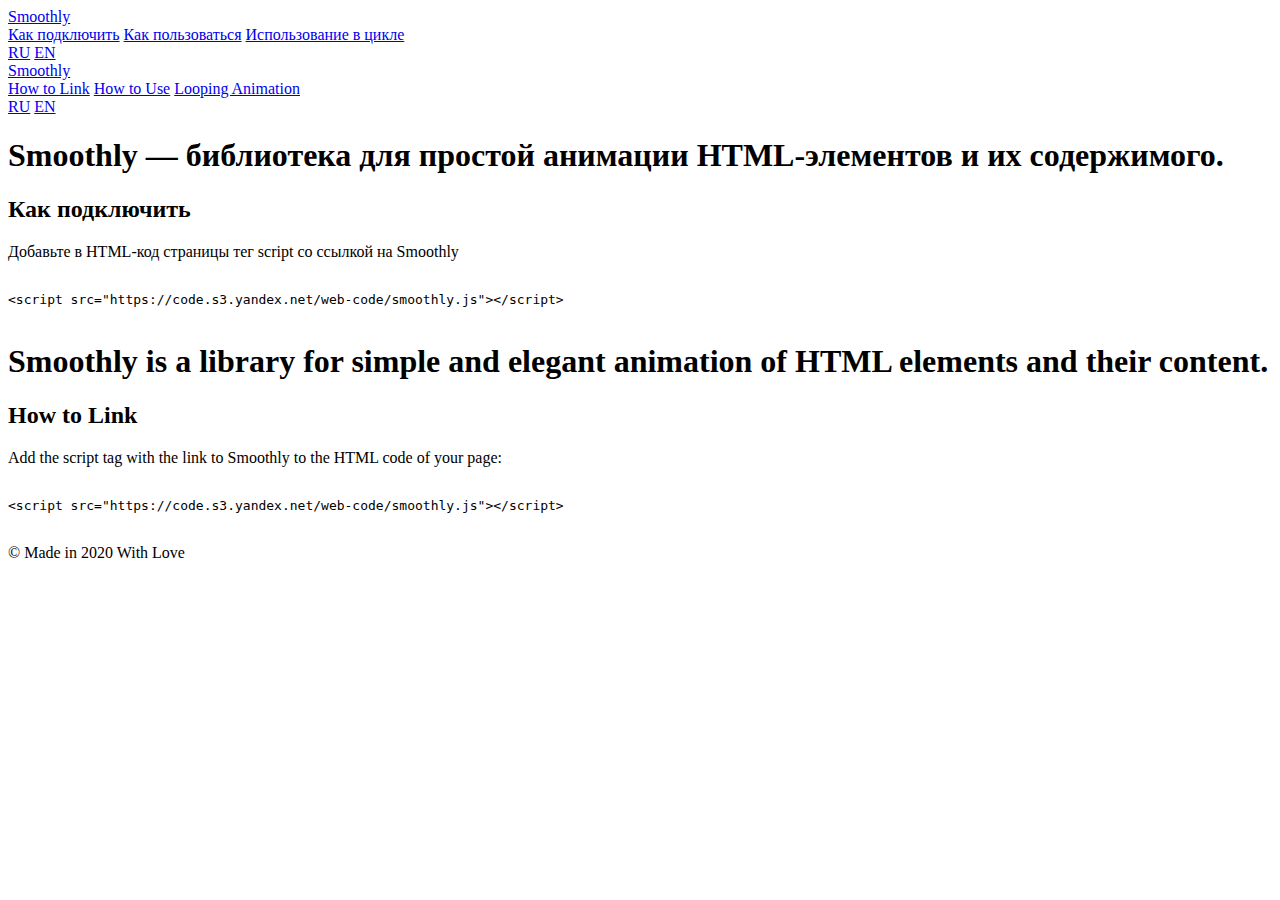
==== en/index.html @ c20bc989 "a version with dynamic lang switcher, not optimal" ====
<!DOCTYPE html>
<html lang="ru-RU, en-US">
<head>
  <meta charset="UTF-8">
  <meta name="viewport" content="width=device-width, initial-scale=1.0">
  <meta http-equiv="X-UA-Compatible" content="ie=edge">
  <title>Smoothly</title>
  <link rel="stylesheet" href="style.css">
  <link rel="stylesheet" href="normalize.css">
  <link href='highlight/styles/atom-one-dark.css' rel='stylesheet' type='text/css'>
  <link rel="icon" type="image" href="favicon.png" lang="ru" id="favicon-ru">
  <link rel="icon" type="image" href="favicon_en.png" lang="en" id="favicon-en">
</head>

<body>
  <header class="header" lang="ru" id="header-ru">
    <div class="header__logo">
      <a href="./index.html" class="header__logo">Smoothly</a>
    </div>
    <div class="header__nav">
      <a href="./index.html" class="header__link header__link_type_active">Как подключить</a>
      <a href="./pages/basic-usage.html" class="header__link">Как пользоваться</a>
      <a href="./pages/usage-in-loops.html" class="header__link">Использование в цикле</a>
    </div>
    <div class="header__lang">
      <a href="#" class="header__link header__button header__link_type_active">RU</a>
      <a href="#" class="header__link header__button">EN</a>
    </div>
  </header>
  
  <header class="header" lang="en" id="header-en">
    <div class="header__logo">
      <a href="./index.html" class="header__logo">Smoothly</a>
    </div>
    <div class="header__nav">
      <a href="./index.html" class="header__link header__link_type_active">How to Link</a>
      <a href="./pages/basic-usage.html" class="header__link">How to Use</a>
      <a href="./pages/usage-in-loops.html" class="header__link">Looping Animation</a>
    </div>
    <div class="header__lang">
      <a href="#" class="header__link header__button">RU</a>
      <a href="#" class="header__link header__button header__link_type_active">EN</a>
    </div>
  </header>

  <section class="root" lang="ru" id="root-ru">
    <div class="content">
      <h1 class="content__title">Smoothly — библиотека для простой анимации HTML-элементов и их содержимого.</h1>
      <h2 class="content__subtitle">Как подключить</h2>
      <p class="content__paragraph content__paragraph_type_last">
        Добавьте в HTML-код страницы тег <span class="content__paragraph_type_code">script</span> со ссылкой на Smoothly
      </p>
    <pre><code class="html content__code">
&#x3C;script src=&#x22;https://code.s3.yandex.net/web-code/smoothly.js&#x22;&#x3E;&#x3C;/script&#x3E;
      </code></pre>
  </section>

  <section class="root" lang="en" id="root-en">
    <div class="content">
      <h1 class="content__title">Smoothly is a library for simple and elegant animation of HTML elements and their content.</h1>
      <h2 class="content__subtitle">How to Link</h2>
      <p class="content__paragraph content__paragraph_type_last">
        Add the <span class="content__paragraph_type_code">script</span> tag with the link to Smoothly to the HTML code of your page:
      </p>
    <pre><code class="html content__code">
&#x3C;script src=&#x22;https://code.s3.yandex.net/web-code/smoothly.js&#x22;&#x3E;&#x3C;/script&#x3E;
      </code></pre>
  </section>

  <footer class="footer">
    <p class="footer__copyright">
      © Made in 2020 With Love
    </p>
  </footer>

  <script src='./script.js'></script>
  <script src='./highlight/highlight.pack.js' type='text/javascript'></script>
  <script>hljs.initHighlightingOnLoad();</script>
</body>
</html>
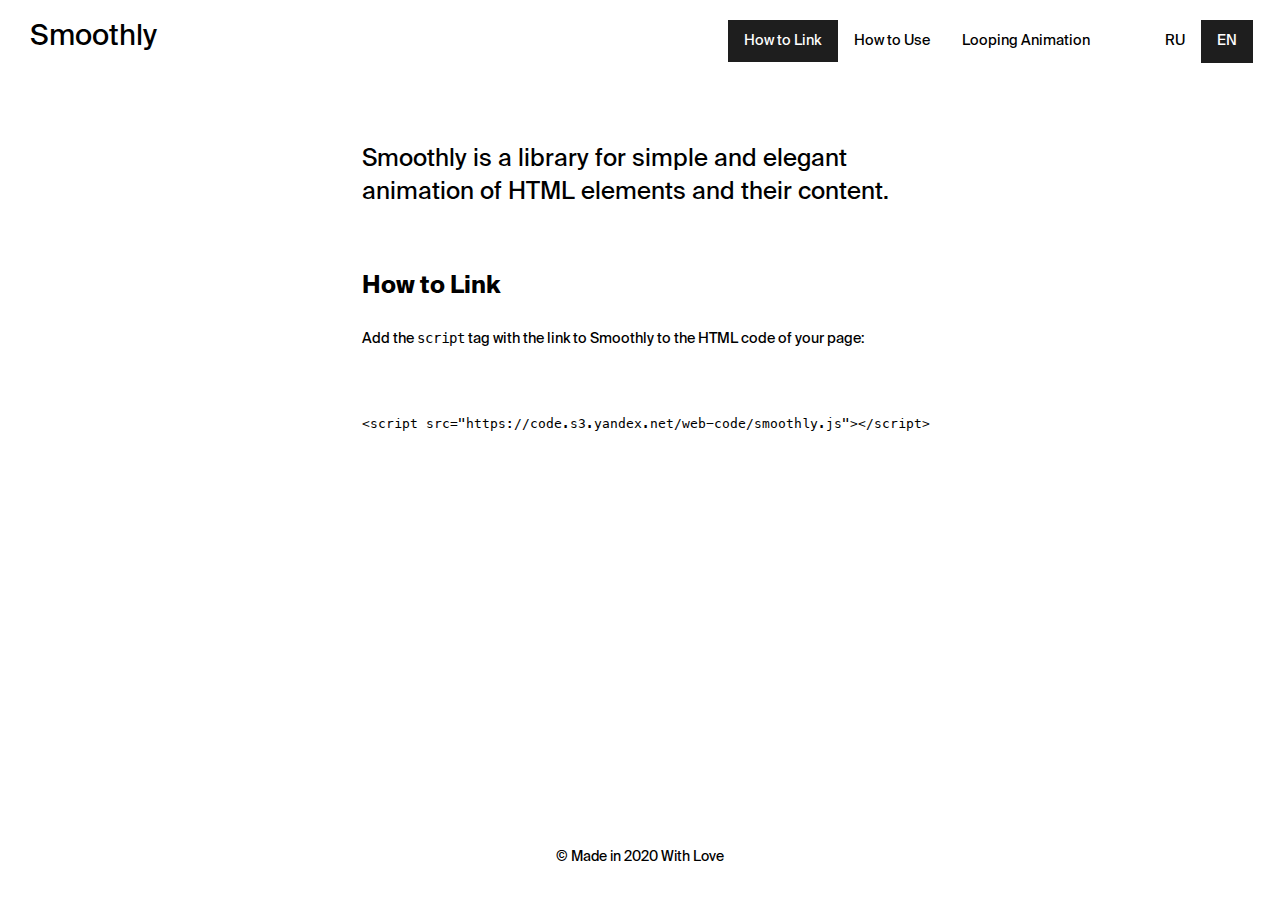
==== commit 1f09658b: "made quotes uniformly double, removed links to deleted scripts" ====
--- a/en/index.html
+++ b/en/index.html
@@ -1,61 +1,33 @@
 <!DOCTYPE html>
-<html lang="ru-RU, en-US">
+<html lang="en-US">
 <head>
   <meta charset="UTF-8">
   <meta name="viewport" content="width=device-width, initial-scale=1.0">
   <meta http-equiv="X-UA-Compatible" content="ie=edge">
   <title>Smoothly</title>
-  <link rel="stylesheet" href="style.css">
-  <link rel="stylesheet" href="normalize.css">
-  <link href='highlight/styles/atom-one-dark.css' rel='stylesheet' type='text/css'>
-  <link rel="icon" type="image" href="favicon.png" lang="ru" id="favicon-ru">
-  <link rel="icon" type="image" href="favicon_en.png" lang="en" id="favicon-en">
+  <link rel="stylesheet" href="../style.css">
+  <link rel="stylesheet" href="../normalize.css">
+  <link href="../highlight/styles/atom-one-dark.css" rel="stylesheet" type="text/css">
+  <link rel="icon" type="image" href="../favicon_en.png">
 </head>
 
-<body>
-  <header class="header" lang="ru" id="header-ru">
-    <div class="header__logo">
-      <a href="./index.html" class="header__logo">Smoothly</a>
-    </div>
-    <div class="header__nav">
-      <a href="./index.html" class="header__link header__link_type_active">Как подключить</a>
-      <a href="./pages/basic-usage.html" class="header__link">Как пользоваться</a>
-      <a href="./pages/usage-in-loops.html" class="header__link">Использование в цикле</a>
-    </div>
-    <div class="header__lang">
-      <a href="#" class="header__link header__button header__link_type_active">RU</a>
-      <a href="#" class="header__link header__button">EN</a>
-    </div>
-  </header>
-  
-  <header class="header" lang="en" id="header-en">
+<body>  
+  <header class="header">
     <div class="header__logo">
       <a href="./index.html" class="header__logo">Smoothly</a>
     </div>
     <div class="header__nav">
       <a href="./index.html" class="header__link header__link_type_active">How to Link</a>
-      <a href="./pages/basic-usage.html" class="header__link">How to Use</a>
-      <a href="./pages/usage-in-loops.html" class="header__link">Looping Animation</a>
+      <a href="./basic-usage.html" class="header__link">How to Use</a>
+      <a href="./usage-in-loops.html" class="header__link">Looping Animation</a>
     </div>
     <div class="header__lang">
-      <a href="#" class="header__link header__button">RU</a>
-      <a href="#" class="header__link header__button header__link_type_active">EN</a>
+      <a href="../ru/index.html" class="header__link header__button">RU</a>
+      <a href="./index.html" class="header__link header__button header__link_type_active">EN</a>
     </div>
   </header>
 
-  <section class="root" lang="ru" id="root-ru">
-    <div class="content">
-      <h1 class="content__title">Smoothly — библиотека для простой анимации HTML-элементов и их содержимого.</h1>
-      <h2 class="content__subtitle">Как подключить</h2>
-      <p class="content__paragraph content__paragraph_type_last">
-        Добавьте в HTML-код страницы тег <span class="content__paragraph_type_code">script</span> со ссылкой на Smoothly
-      </p>
-    <pre><code class="html content__code">
-&#x3C;script src=&#x22;https://code.s3.yandex.net/web-code/smoothly.js&#x22;&#x3E;&#x3C;/script&#x3E;
-      </code></pre>
-  </section>
-
-  <section class="root" lang="en" id="root-en">
+  <section class="root">
     <div class="content">
       <h1 class="content__title">Smoothly is a library for simple and elegant animation of HTML elements and their content.</h1>
       <h2 class="content__subtitle">How to Link</h2>
@@ -73,8 +45,7 @@
     </p>
   </footer>
 
-  <script src='./script.js'></script>
-  <script src='./highlight/highlight.pack.js' type='text/javascript'></script>
+  <script src="../highlight/highlight.pack.js" type="text/javascript"></script>
   <script>hljs.initHighlightingOnLoad();</script>
 </body>
 </html>
--- a/style.css
+++ b/style.css
@@ -0,0 +1,292 @@
+@import url(fonts/fonts.css);
+
+html, body {
+  height: 100%;
+}
+
+body {
+  display: flex;
+  min-height: 100vh;
+  flex-direction: column;
+}
+
+a {
+  color: #000;
+  text-decoration: none;
+}
+
+.header {
+  background-color: #fff;
+  width: 100%;
+  max-width: 2560px;
+  margin: 0 auto 2.5em;
+  -webkit-font-smoothing: antialiased;
+  -moz-font-smoothing: greyscale;
+  font-size: 24px;
+  display: flex;
+  position: relative;
+  height: 3.45em;
+  font-family: "SuiesseInt";
+  align-items: baseline;
+  padding: 20px 30px 0;
+  box-sizing: border-box;
+  justify-content: space-between;
+}
+
+.header__logo {
+  font-size: 1.1em;
+  user-select: none;
+}
+
+.header__nav {
+  display: flex;
+  align-items: flex-end;
+  justify-content: flex-end;
+  margin-right: 6em;
+}
+
+.header__lang {
+  position: absolute;
+  top: 0.85em;
+  right: 1.12em;
+  display: flex;
+  justify-content: space-around;
+  align-items: flex-end;
+}
+
+.header__link {
+  text-decoration: none;
+  font-size: .6em;
+  padding: .9em 1.12em;
+}
+
+.header__link_type_active {
+  background-color: #1E1E1E;
+  color: #fff;
+}
+
+.root {
+  max-width: 1440px;
+  min-width: 320px;;
+  margin: 0 auto;
+  background-color: #fff;
+  -webkit-font-smoothing: antialiased;
+  -moz-font-smoothing: greyscale;
+  font-family: "SuiesseInt";
+  font-size: 24px;
+  flex: 1;
+}
+
+.content {
+  max-width: 556px;
+  margin: 0 auto;
+  font-size: 24px;
+  -webkit-font-smoothing: antialiased;
+  -moz-osx-font-smoothing: grayscale;
+  font-kerning: normal;
+}
+
+.content__title {
+  padding-bottom: 2.5em;
+  margin: 0 auto;
+  font-size: 1em;
+  line-height: 1.4em;
+  font-weight: lighter;
+}
+
+.content__subtitle {
+  font-family: "SuiesseInt-Bold";
+  line-height: 1.4em;
+  font-size: 1em;
+  margin: 0 0 1em;
+}
+
+.content__paragraph {
+  font-size: .6em;
+  line-height: 1.4em;
+  margin: 0 0 1em;
+}
+
+.content__paragraph_type_code {
+  font-family: "Menlo";
+  font-size: .95em;
+}
+
+.content__paragraph_type_last {
+  margin: 0 0 2.1em;
+}
+
+.content__code {
+  line-height: 1.2em;
+  font-size: .55em;
+  font-family: Menlo, "Ubuntu Mono", Consolas, source-code-pro, monospace;
+  margin: 0 0 2.1em;
+}
+
+.content__list {
+  padding-inline-start: 1.1em;
+  margin-block-start: 0;
+  margin-block-end: 0;
+  font-size: .6em;
+}
+
+.content__list-items {
+  margin: 0 0 1em;
+}
+
+.content__button {
+  padding: 0;
+  color: white;
+  background-color: black;
+  font-size: 12px;
+  text-align: center;
+  height: 40px;
+  width: 100px;
+  margin-bottom: 20px;
+  border: none;
+  transition: opacity 0.4s ease-in-out;
+  cursor: pointer;
+}
+
+.content__button:hover {
+  opacity: 0.7;
+}
+
+.content__result {
+  padding: 1.3em 2em;
+  display: flex;
+  border: 1px solid #DCDCDC;
+  box-sizing: border-box;
+  border-radius: 5px;
+  margin: 0 0 1em;
+  font-size: 1.5em;
+}
+
+.content__result-text {
+  margin: auto;
+}
+
+.footer {
+  margin: 4em 0 1.5em;
+  width: 100%;
+  max-width: 2560px;
+  font-size: 14px;
+  display: flex;
+  position: relative;
+  font-family: "SuiesseInt";
+}
+
+.footer__copyright {
+  width: 100%;
+  text-align: center;
+}
+
+.hidden {
+  display: none;
+}
+
+@media screen and (max-width : 1110px) {
+  .header {
+    font-size: 20px;
+  }
+
+  .header__nav {
+    max-width: 560px;
+  }
+
+  .footer {
+    font-size: 14px;
+  }
+
+  .header__logo {
+    left: .9em;
+  }
+}
+
+@media screen and (max-width : 925px) {
+  .header__logo {
+    left: .4em;
+  }
+}
+
+@media screen and (max-width : 900px) {
+  .header {
+    flex-direction: column;
+    font-size: 18px;
+    align-items: center;
+    height: 7.3em;
+  }
+
+  .header__logo {
+    box-sizing: border-box;
+    position: static;
+    padding: 1.5em;
+    margin-right: 0;
+  }
+
+  .header__nav {
+    justify-content: center;
+    margin-right: 0;
+  }
+
+  .content {
+    justify-content: end;
+    font-size: 20px;
+  }
+
+  .footer {
+    font-size: 12px;
+  }
+}
+
+@media screen and (max-width : 610px) {
+  .content {
+    width: calc(100% - 100px);
+  }
+
+  .header__nav {
+    width: 100%;
+  }
+
+  .header {
+    height: 6.3em;
+  }
+
+  .header__logo {
+    padding: 1em;
+  }
+
+  .header__link {
+    padding: .9em 1em;
+  }
+
+  .content__result {
+    font-size: 1em;
+  }
+}
+
+@media screen and (max-width : 425px) {
+  .header {
+    font-size: 14px;
+  }
+
+  .header__nav {
+    font-size: 14px;
+  }
+
+  .content {
+    width: calc(100% - 50px);
+    font-size: 14px;
+  }
+
+  .footer {
+    font-size: 10px;
+  }
+}
+
+@media screen and (max-width : 360px) {
+  .header__link {
+    padding: .6em .7em;
+  }
+}
+
--- a/highlight/styles/atom-one-dark.css
+++ b/highlight/styles/atom-one-dark.css
@@ -0,0 +1,97 @@
+/*
+
+Atom One Dark by Daniel Gamage
+Original One Dark Syntax theme from https://github.com/atom/one-dark-syntax
+
+base:    #282c34
+mono-1:  #abb2bf
+mono-2:  #818896
+mono-3:  #5c6370
+hue-1:   #56b6c2
+hue-2:   #61aeee
+hue-3:   #c678dd
+hue-4:   #98c379
+hue-5:   #e06c75
+hue-5-2: #be5046
+hue-6:   #d19a66
+hue-6-2: #e6c07b
+
+*/
+
+.hljs {
+  display: block;
+  overflow-x: auto;
+  padding: 1.4em 1.9em;
+  color: #abb2bf;
+  background: #1e1e1e;
+  border-radius: 5px;
+}
+
+.hljs-comment,
+.hljs-quote {
+  color: #5c6370;
+  font-style: italic;
+}
+
+.hljs-doctag,
+.hljs-keyword,
+.hljs-formula {
+  color: #c678dd;
+}
+
+.hljs-section,
+.hljs-name,
+.hljs-selector-tag,
+.hljs-deletion,
+.hljs-subst {
+  color: #e06c75;
+}
+
+.hljs-literal {
+  color: #56b6c2;
+}
+
+.hljs-string,
+.hljs-regexp,
+.hljs-addition,
+.hljs-attribute,
+.hljs-meta-string {
+  color: #98c379;
+}
+
+.hljs-built_in,
+.hljs-class .hljs-title {
+  color: #e6c07b;
+}
+
+.hljs-attr,
+.hljs-variable,
+.hljs-template-variable,
+.hljs-type,
+.hljs-selector-class,
+.hljs-selector-attr,
+.hljs-selector-pseudo,
+.hljs-number {
+  color: #d19a66;
+}
+
+.hljs-symbol,
+.hljs-bullet,
+.hljs-link,
+.hljs-meta,
+.hljs-selector-id,
+.hljs-title {
+  color: #61aeee;
+}
+
+.hljs-emphasis {
+  font-style: italic;
+}
+
+.hljs-strong {
+  font-weight: bold;
+}
+
+.hljs-link {
+  text-decoration: underline;
+}
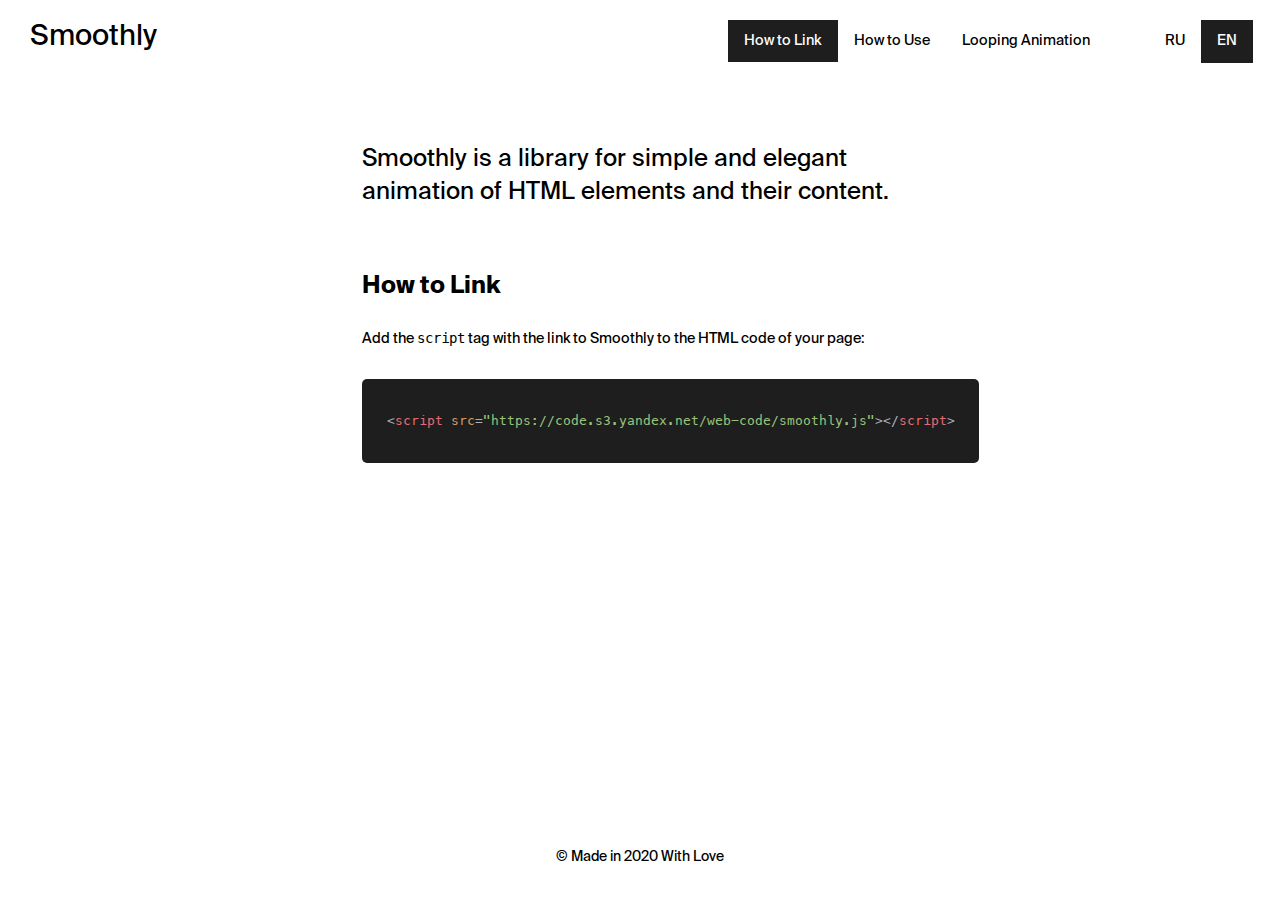
==== commit 1d09d017: "removed horizontal scroll in code on index.html at full width" ====
--- a/en/index.html
+++ b/en/index.html
@@ -34,7 +34,7 @@
       <p class="content__paragraph content__paragraph_type_last">
         Add the <span class="content__paragraph_type_code">script</span> tag with the link to Smoothly to the HTML code of your page:
       </p>
-    <pre><code class="html content__code">
+    <pre><code class="html content__code content__code_type_html">
 &#x3C;script src=&#x22;https://code.s3.yandex.net/web-code/smoothly.js&#x22;&#x3E;&#x3C;/script&#x3E;
       </code></pre>
   </section>
--- a/style.css
+++ b/style.css
@@ -121,6 +121,10 @@
   font-size: .55em;
   font-family: Menlo, "Ubuntu Mono", Consolas, source-code-pro, monospace;
   margin: 0 0 2.1em;
+}
+
+.content__code_type_html {
+  width: 102%;
 }
 
 .content__list {
@@ -263,6 +267,10 @@
   .content__result {
     font-size: 1em;
   }
+
+  .content__code_type_html {
+    width: 90%;
+  }
 }
 
 @media screen and (max-width : 425px) {
